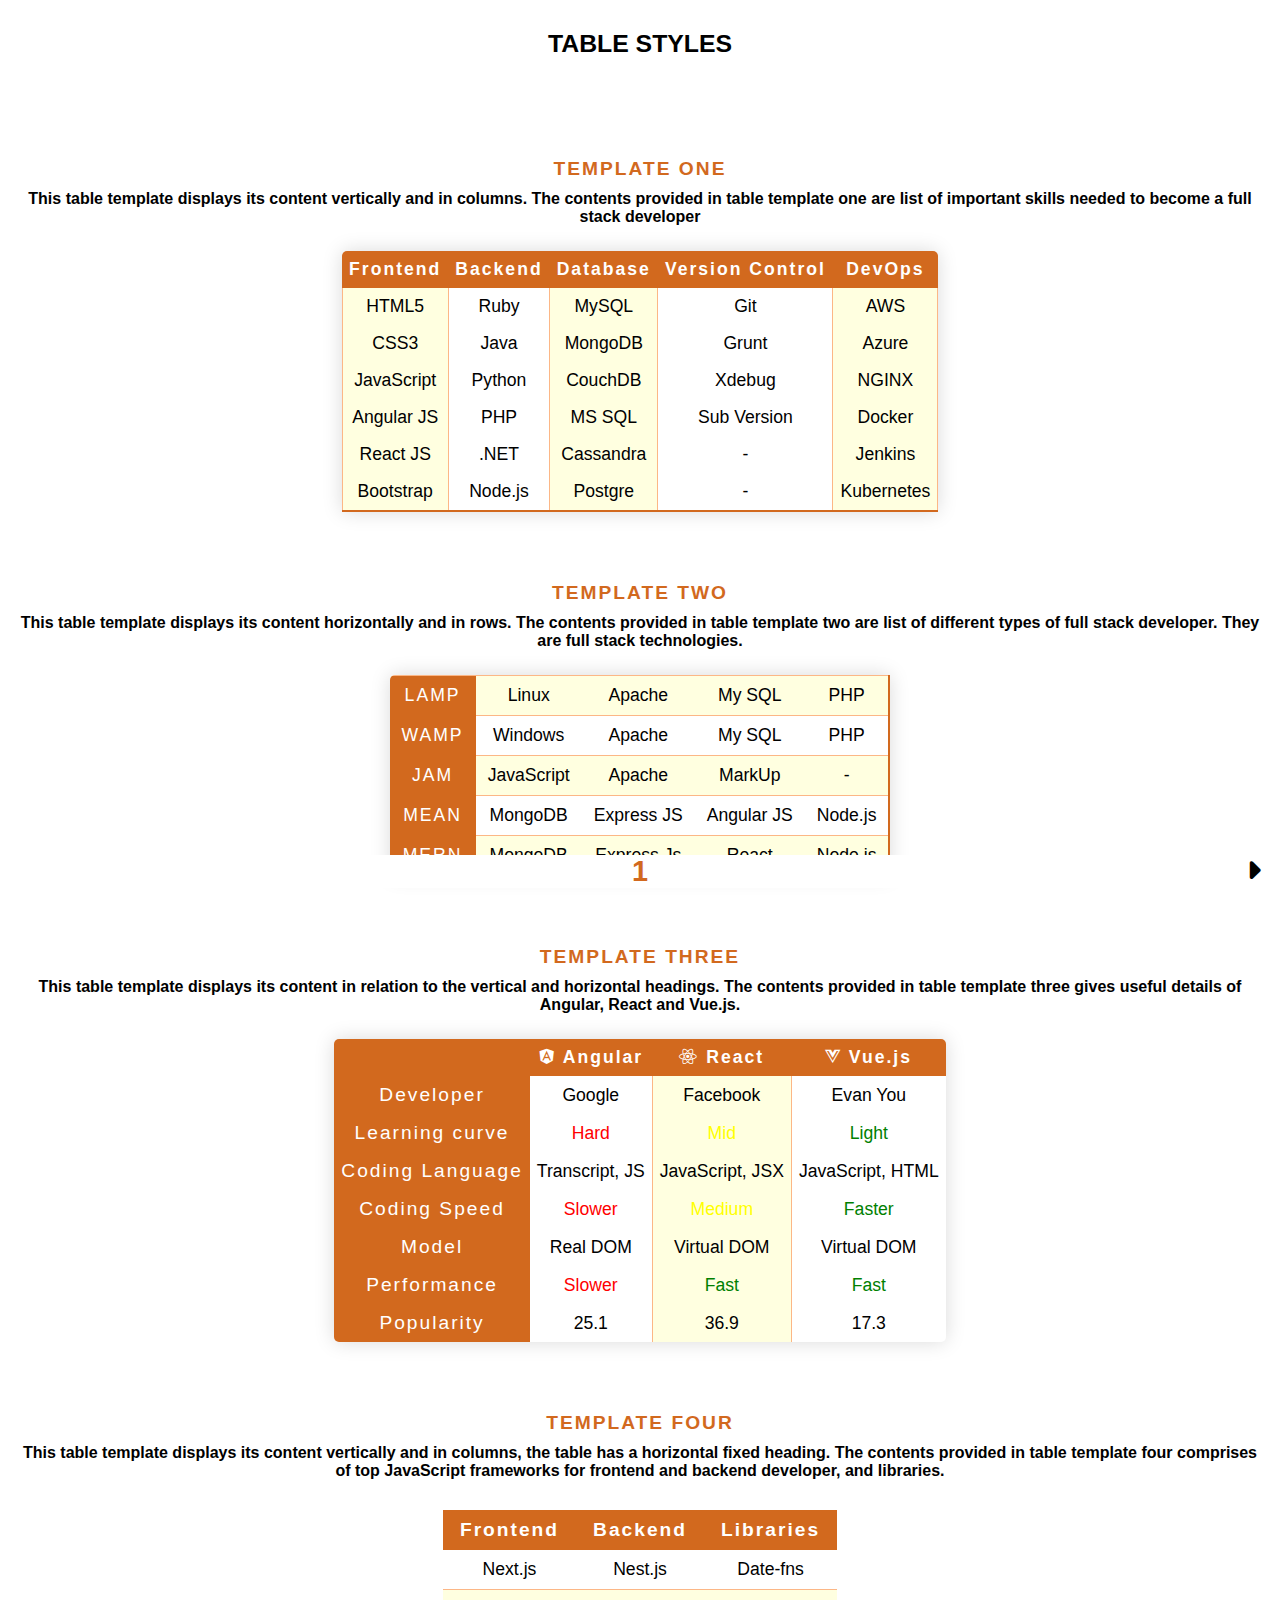
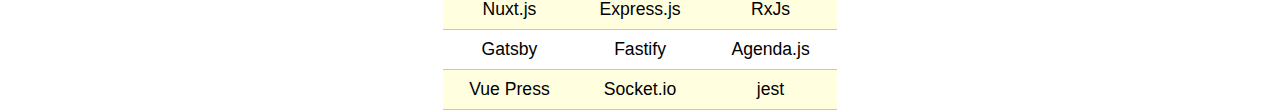
==== index.html @ da41b6b3 "init" ====
<!DOCTYPE html>
<html lang="en">
 <head>
   <meta charset="UTF-8">
   <meta http-equiv="X-UA-Compatible" content="IE=edge">
   <meta name="viewport" content="width=device-width, initial-scale=1.0">
   <title>Table Style One</title>
   <link rel="stylesheet" href="./css/all.css">
   <link rel="stylesheet" href="css/style.css">
 </head>
 <body>
   <div class="title">
     <h1>TABLE STYLES</h1>
     <h2><a href="./index.html" class="prev"> <i class="fa-solid fa-caret-left"> </i></a>  1 <a href="./tabletwo.html"> <i class="fa-solid fa-caret-right"> </i></a></h2>
   </div>
   <div class="sub-title">
     <h3>TEMPLATE ONE</h3>
     <h4>This table template displays its content vertically and in columns. The contents provided in table template one are list of important skills needed to become a full stack developer</h4>
   </div>
   <div class="table-style-one">
     <table class="table-one">
       <thead>
         <tr>
           <th>Frontend</th>
           <th>Backend</th>
           <th>Database</th>
           <th>Version Control</th>
           <th>DevOps</th>
         </tr>
       </thead>
       <tbody>
         <tr>
           <td>HTML5</td>
           <td>Ruby</td>
           <td>MySQL</td>
           <td>Git</td>
           <td>AWS</td>
         </tr>
         <tr>
           <td>CSS3</td>
           <td>Java</td>
           <td>MongoDB</td>
           <td>Grunt</td>
           <td>Azure</td>
         </tr>
         <tr>
           <td>JavaScript</td>
           <td>Python</td>
           <td>CouchDB</td>
           <td>Xdebug</td>
           <td>NGINX</td>
         </tr>
         <tr>
           <td>Angular JS</td>
           <td>PHP</td>
           <td>MS SQL</td>
           <td>Sub Version</td>
           <td>Docker</td>
         </tr>
         <tr>
           <td>React JS</td>
           <td>.NET</td>
           <td>Cassandra</td>
           <td>-</td>
           <td>Jenkins</td>
         </tr>
         <tr>
           <td>Bootstrap</td>
           <td>Node.js</td>
           <td>Postgre</td>
           <td>-</td>
           <td>Kubernetes</td>
         </tr>
       </tbody>
     </table>
   </div>
   
   <div class="sub-title">
     <h3>TEMPLATE TWO</h3>
     <h4>This table template displays its content horizontally and in rows. The contents provided in table template two are list of different types of full stack developer. They are full stack technologies.</h4>
   </div>
   <div class="table-style-two">
     <table class="table-two">
       <tbody class="not-active">
         <td class="not-active">LAMP</td>
         <td>Linux</td>
         <td>Apache</td>
         <td>My SQL</td>
         <td>PHP</td>
       </tbody>
       <tbody>
         <td class="not-active">WAMP</td>
         <td>Windows</td>
         <td>Apache</td>
         <td>My SQL</td>
         <td>PHP</td>
       </tbody>
       <tbody>
         <td class="not-active">JAM</td>
         <td>JavaScript</td>
         <td>Apache</td>
         <td>MarkUp</td>
         <td>-</td>
       </tbody>
       <tbody>
         <td  class="not-active">MEAN</td>
         <td>MongoDB</td>
         <td>Express JS</td>
         <td>Angular JS</td>
         <td>Node.js</td>
       </tbody>
       <tbody>
         <td class="not-active">MERN</td>
         <td>MongoDB</td>
         <td>Express Js</td>
         <td>React</td>
         <td>Node.js</td>
       </tbody>
     </table>
   </div>

   <div class="sub-title">
     <h3>TEMPLATE THREE</h3>
     <h4>This table template displays its content in relation to the vertical and horizontal headings. The contents provided in table template three gives useful details of Angular, React and Vue.js. </h4>
   </div>
   <div class="table-style-three">
     <table class="table-three">
       <thead>
         <tr>
           <th></th>
           <th><i class="fa-brands fa-angular"></i>&nbspAngular</th>
           <th><i class="fa-brands fa-react"></i>&nbspReact</th>
           <th><i class="fa-brands fa-vuejs"></i>&nbspVue.js</th>
         </tr>
       </thead>
       <tbody>
         <tr>
           <td class="active">Developer</td>
           <td>Google</td>
           <td class="shade">Facebook</td>
           <td>Evan You</td>
         </tr>
         <tr>
           <td class="active">Learning curve</td>
           <td class="red">Hard</td>
           <td class="shade yellow">Mid</td>
           <td class="green">Light</td>
         </tr>
         <tr>
           <td class="active">Coding Language</td>
           <td>Transcript, JS</td>
           <td class="shade">JavaScript, JSX</td>
           <td>JavaScript, HTML</td>
         </tr>
         <tr>
           <td class="active">Coding Speed</td>
           <td class="red">Slower</td>
           <td class="shade yellow">Medium</td>
           <td class="green">Faster</td>
         </tr>
         <tr>
           <td class="active">Model</td>
           <td>Real DOM</td>
           <td class="shade">Virtual DOM</td>
           <td>Virtual DOM</td>
         </tr>
         <tr>
           <td class="active">Performance</td>
           <td class="red">Slower</td>
           <td class="shade green">Fast</td>
           <td class="green">Fast</td>
         </tr>
         <tr>
           <td class="active">Popularity</td>
           <td>25.1</td>
           <td class="shade">36.9</td>
           <td>17.3</td>
         </tr>
       </tbody>
     </table>
   </div>

   <div class="sub-title">
     <h3>TEMPLATE FOUR</h3>
     <h4>This table template displays its content vertically and in columns, the table has a horizontal fixed heading. The contents provided in table template four comprises of top JavaScript frameworks for frontend and backend developer, and libraries.</h4>
   </div>
   <div class="table-style-four">
     <table class="table-four">
       <thead>
         <tr>
           <th>Frontend</th>
           <th>Backend</th>
           <th>Libraries</th>
         </tr>
       </thead>
       <tbody>
         <tr>
           <td>Next.js</td>
           <td>Nest.js</td>
           <td>Date-fns</td>
         </tr>
         <tr class="active">
           <td>Nuxt.js</td>
           <td>Express.js</td>
           <td>RxJs</td>
         </tr>
         <tr>
           <td>Gatsby</td>
           <td>Fastify</td>
           <td>Agenda.js</td>
         </tr>
         <tr class="active">
           <td>Vue Press</td>
           <td>Socket.io</td>
           <td>jest</td>
         </tr>
         <tr>
           <td>Bootstrap</td>
           <td>cakePHP</td>
           <td>AOS</td>
         </tr>
         <tr class="active">
           <td>Angular JS</td>
           <td>Phoenix</td>
           <td>Anime.js</td>
         </tr>
         <tr>
           <td>Svelte</td>
           <td>ASP.NET</td>
           <td>Lodash</td>
         </tr>
         <tr class="active">
           <td>Ember.js</td>
           <td>Flask</td>
           <td>Underscore</td>
         </tr>
         <tr>
           <td>Backbone.js</td>
           <td>Django</td>
           <td>D3.js</td>
         </tr>
         <tr class="active">
           <td>Foundation</td>
           <td>Lavarel</td>
           <td>React</td>
         </tr>
         <tr>
           <td>Preact</td>
           <td>Rails</td>
           <td>jQuery</td>
         </tr>
         <tr class="active">
           <td>Semantic</td>
           <td>Spring boot</td>
           <td>Bideo.js</td>
         </tr>
       </tbody>
     </table>
   </div>
   <script src="./scripts/main.js"></script>
 </body>
</html>
---- css/style.css ----
* {
    padding: 0;
    margin: 0;
    box-sizing: border-box;
}

body {
	overflow-x: hidden;
}

::-webkit-scrollbar {
	width: 3px;
}
  
::-webkit-scrollbar-track {
	background: #f1f1f1; 
}
   
::-webkit-scrollbar-thumb {
	background: chocolate; 
}
  
::-webkit-scrollbar-thumb:hover {
	background: rgb(240, 157, 99); 
}

.title {
	display: flex;
	flex-direction: column;
	align-items: center;
	font-family: Arial, Helvetica, sans-serif;
}

.title h1 {
	font-size: 1.55rem;
	margin: 30px auto;
}

.title h2 {
	display: flex;
	justify-content: space-between;
	position: fixed;
	color: chocolate;
	font-family: Arial, Helvetica, sans-serif;
	font-size: 1.8rem;
	background-color: white;
	width: 100%;
	top: 95vh;
	z-index: 1;
}

.title h2 > .prev {
	color: white;
	cursor: default;
}

.title h2 > .prev:hover {
	color: white;
}

.title h2 > a {
	color: black;
	margin-left: 20px;
	margin-right: 20px;
	transition: .3s ease;
}

.title h2 > a:hover {
	color: grey;
}

.sub-title h3 {
	font-family: Arial, Helvetica, sans-serif;
	text-align: center;
	color: chocolate;
	font-size: 1.2rem;
	letter-spacing: 2px;
	margin: 70px 0 10px 0;
}

.sub-title h4 {
	font-family: Arial, Helvetica, sans-serif;
	text-align: center;
	margin: 0px 20px;
}

/* -------------------table-style-one-------------------- */
  
.table-one {
	border-collapse: collapse;
	margin: 25px auto;
	font-family: Arial, Helvetica, sans-serif;
	min-width: 280px;
	overflow: hidden;
	border-radius: 5px 5px 0 0;
	box-shadow: 0 0 20px rgba(0, 0, 0, 0.15);
}

.table-one thead tr {
	background-color: chocolate;
	color: white;
	text-align: center;
	font-size: 1.2rem;
	letter-spacing: 2px;
}
  
.table-one th,
.table-one td {
	padding: 8px 7px;
	font-size: 1.1rem;
	text-align: center;
}

.table-one tbody td:nth-child(1),
.table-one tbody td:nth-child(3),
.table-one tbody td:nth-child(5) {
	background-color: lightyellow;
	border-left: 1px solid rgb(252, 183, 134);
	border-right: 1px solid rgb(252, 183, 134);
}
  
.table-one tbody tr:last-of-type {
	border-bottom: 2px solid chocolate;
}

/* ----------x---------table-style-one-----------x--------- */

/* ---------------------table-style-two---------------------- */

.table-two {
	border-collapse: collapse;
	margin: 25px auto;
	font-family: Arial, Helvetica, sans-serif;
	min-width: 280px;
	border-radius: 5px 0 0 5px;
	overflow: hidden;
	box-shadow: 0 0 20px rgba(0, 0, 0, 0.15);
}
  
.table-two tbody td:first-child {
    background-color: chocolate;
	border-bottom: 1px solid chocolate;
	color: white;
	text-align: center;
	font-size: 1.1rem;
	font-weight: 540;
	letter-spacing: 2px;
	padding: 9px 12px;
}

.table-two td {
	padding: 9px 12px;
	font-size: 1.1rem;
	text-align: center;
}

.table-two .not-active {
  border-top: 1px solid rgb(252, 183, 134);
}

.table-two tbody td:not(.not-active) {
	border-bottom: 1px solid rgb(252, 183, 134);
}
  
.table-two tbody:nth-child(1),
.table-two tbody:nth-child(3),
.table-two tbody:nth-child(5) {
	background-color: lightyellow;
}
  
.table-two tbody td:last-child {
	border-right: 2px solid chocolate;
}

/* -------------x--------table-style-two-----------x----------- */


/* ---------------------table-style-three---------------------- */
  
.table-three {
	border-collapse: collapse;
	margin: 25px auto;
	font-family: Arial, Helvetica, sans-serif;
	min-width: 280px;
	border-radius: 5px 5px 5px 5px;
	overflow: hidden;
	box-shadow: 0 0 20px rgba(0, 0, 0, 0.15);
}

.table-three th,
.table-three td {
	padding: 8px 7px;
	font-size: 1.1rem;
	text-align: center;
}

.table-three tbody tr .red {
	color: red;
}

.table-three tbody tr .yellow {
	color: yellow;
}

.table-three tbody tr .green {
	color: green;
}

.table-style-three .table-three thead tr, 
.table-style-three .table-three .active {
	background-color: chocolate;
	color: white;
	text-align: center;
	font-size: 1.2rem;
	letter-spacing: 2px;
} 

.table-three .shade {
	background-color: lightyellow;
    border-left: 1px solid rgb(252, 183, 134);
	border-right: 1px solid rgb(252, 183, 134);
}

/* ------------x---------table-style-three-----------x----------- */


/* ---------------------table-style-four---------------------- */

.table-style-four {
	margin: 30px auto 0px auto;
}
  
.table-four {
	border-collapse: collapse;
	font-family: Arial, Helvetica, sans-serif;
	min-width: 280px;
	border-radius: 5px 5px 0 0;
	box-shadow: 0 0 20px rgba(0, 0, 0, 0.15);
}

.table-four thead th {
	background-color: chocolate;
	color: white;
	text-align: center;
	font-size: 1.2rem;
	letter-spacing: 2px;
	padding: 9px 17px;
}

.table-four td {
	padding: 9px 12px;
	font-size: 1.1rem;
	text-align: center;
}

.table-four tbody .active {
   background-color: lightyellow;
   border-top: 1px solid rgb(252, 183, 134);
   border-bottom: 1px solid rgb(252, 183, 134);
}
  
.table-style-four {
	overflow-y: scroll;
	height: 200px;
	width: fit-content;
}
  
.table-style-four thead th {
	position: sticky;
	top: 0;
}

/* -----------x----------table-style-four----------x------------ */

 
/* ----------------responsiveness---------------- */
@media only screen and (max-width: 520px) {
.table-style-one, 
.table-style-two, 
.table-style-three, 
.table-style-four {
	width: 80%;
    margin: 0 auto;
	overflow-x: auto;
}

.table-style-four {
	margin-top: 30px;
}

.table-style-one::-webkit-scrollbar, 
.table-style-two::-webkit-scrollbar, 
.table-style-three::-webkit-scrollbar, 
.table-style-four::-webkit-scrollbar {
	display: none;
}

.table-one,
.table-two,
.table-three,
.table-four {
    width: 100%;
}
	
}


/* -------x---------responsiveness-------x--------- */
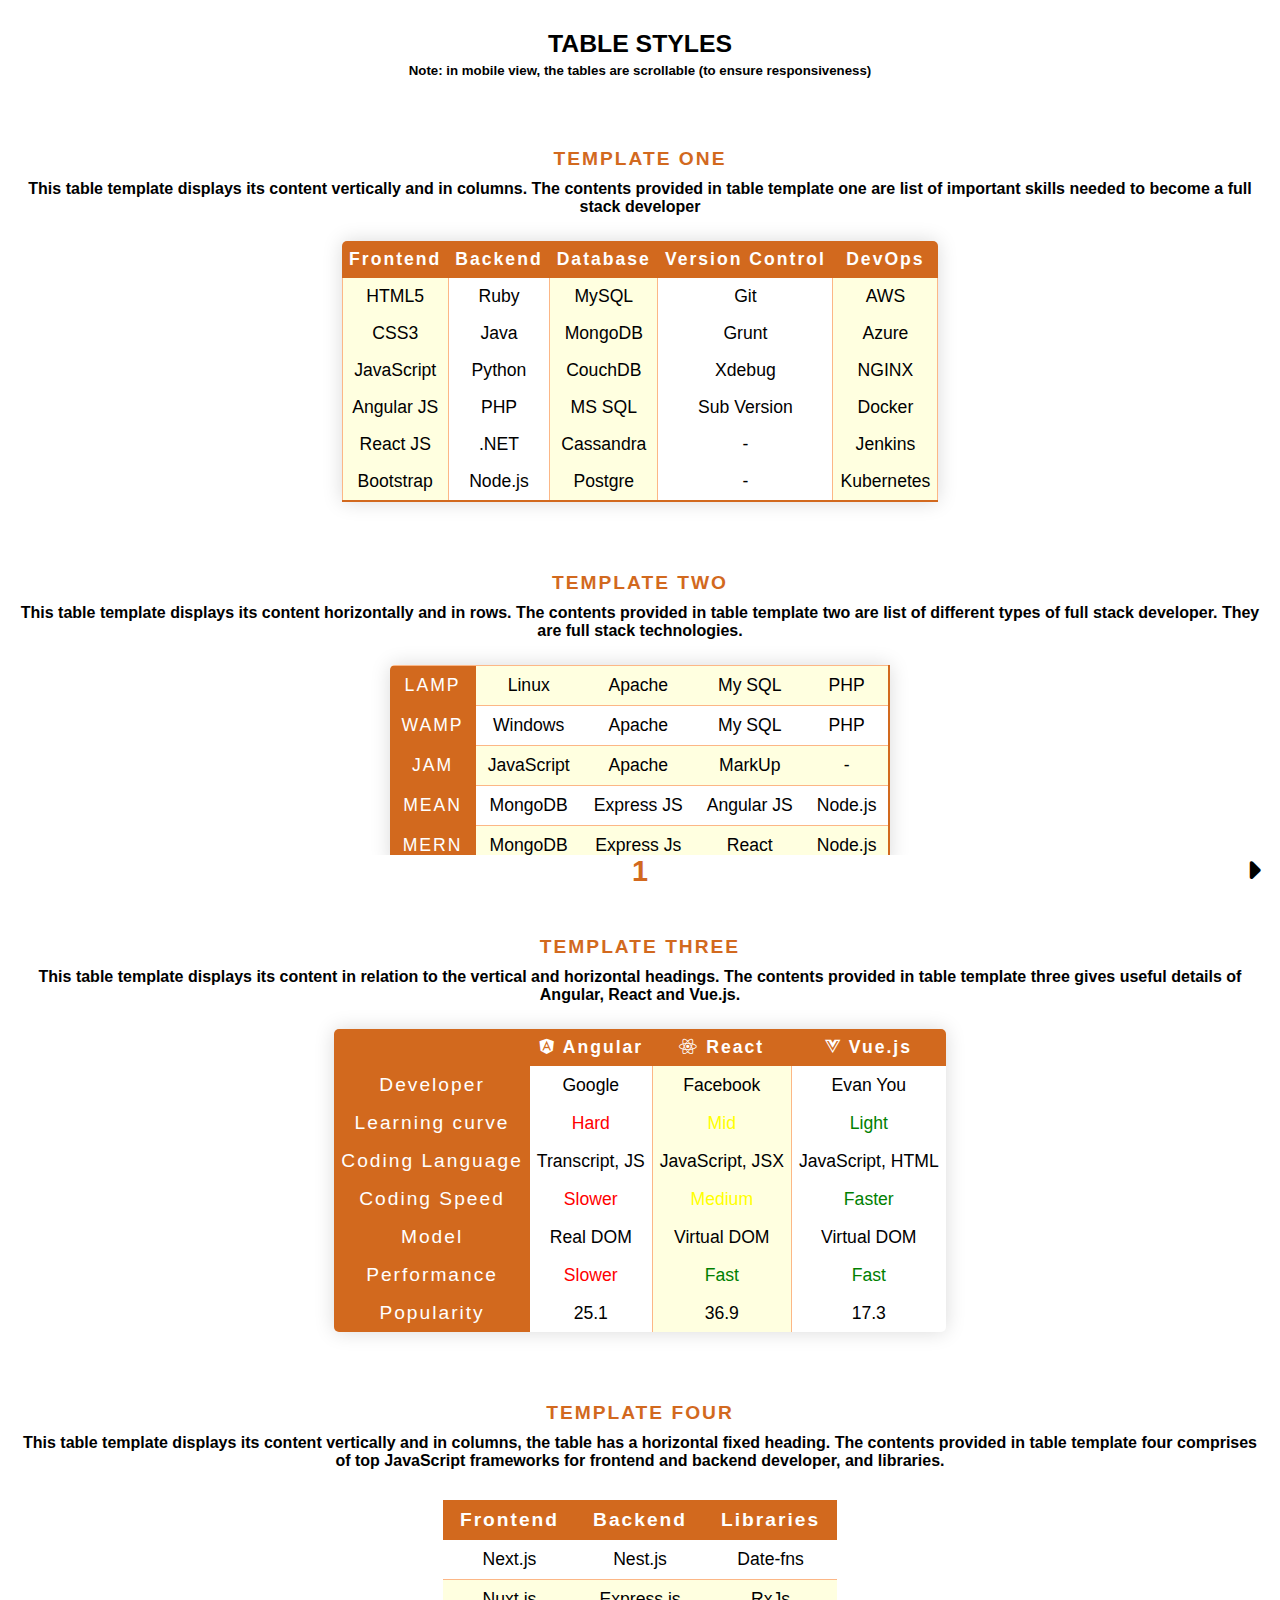
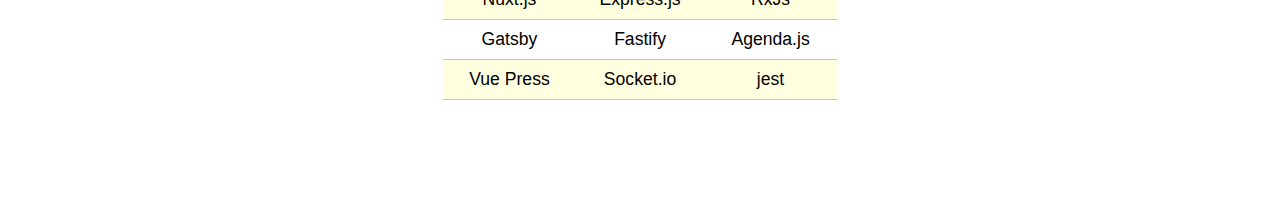
==== commit 3ee3e925: "updated" ====
--- a/index.html
+++ b/index.html
@@ -12,13 +12,14 @@
    <div class="title">
      <h1>TABLE STYLES</h1>
      <h2><a href="./index.html" class="prev"> <i class="fa-solid fa-caret-left"> </i></a>  1 <a href="./tabletwo.html"> <i class="fa-solid fa-caret-right"> </i></a></h2>
-   </div>
+     <h5>Note: in mobile view, the tables are scrollable (to ensure responsiveness)</h5>
+    </div>
    <div class="sub-title">
      <h3>TEMPLATE ONE</h3>
      <h4>This table template displays its content vertically and in columns. The contents provided in table template one are list of important skills needed to become a full stack developer</h4>
    </div>
    <div class="table-style-one">
-     <table class="table-one">
+     <table class="table-one" data-aos="fade-left" data-aos-delay="300">
        <thead>
          <tr>
            <th>Frontend</th>
@@ -257,6 +258,5 @@
        </tbody>
      </table>
    </div>
-   <script src="./scripts/main.js"></script>
  </body>
 </html>--- a/css/style.css
+++ b/css/style.css
@@ -6,6 +6,7 @@
 
 body {
 	overflow-x: hidden;
+	padding: 0px 0px 100px 0px;
 }
 
 ::-webkit-scrollbar {
@@ -67,6 +68,10 @@
 
 .title h2 > a:hover {
 	color: grey;
+}
+
+.title h5 {
+	margin-top: -25px;
 }
 
 .sub-title h3 {
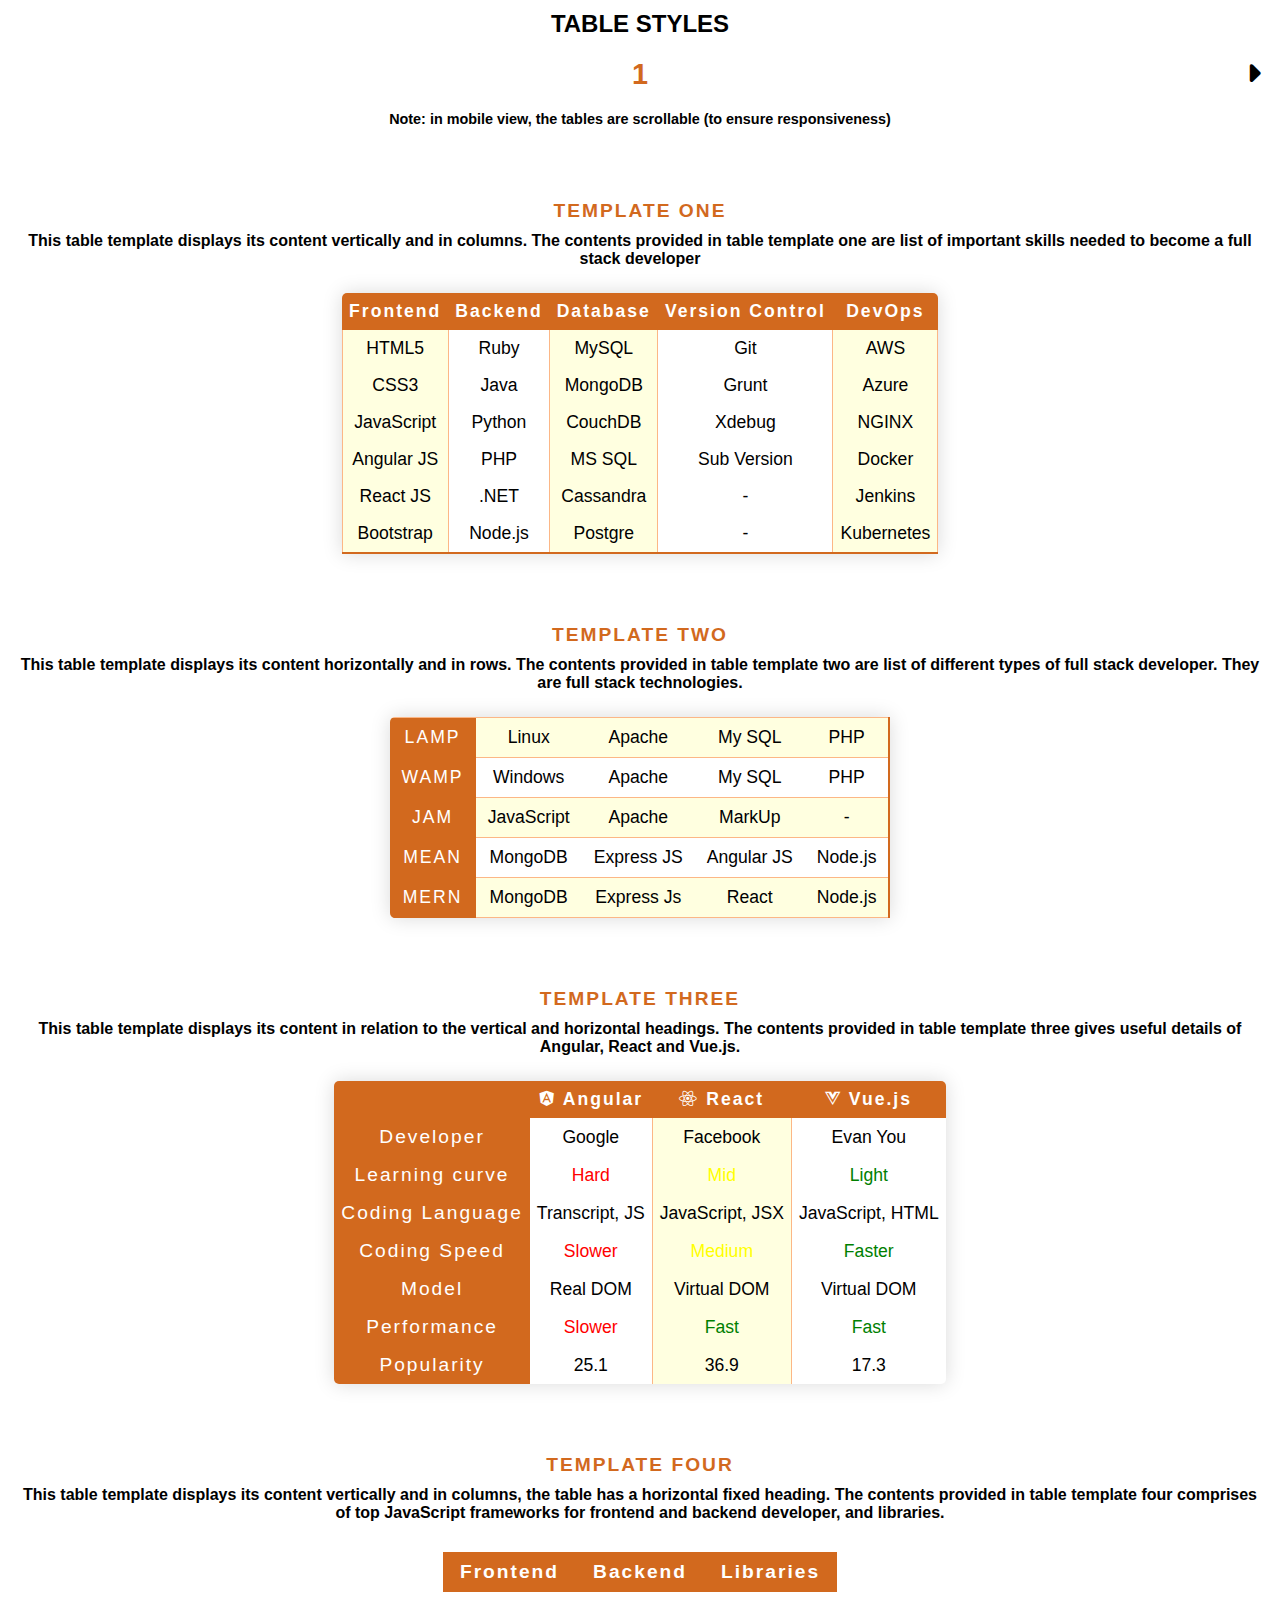
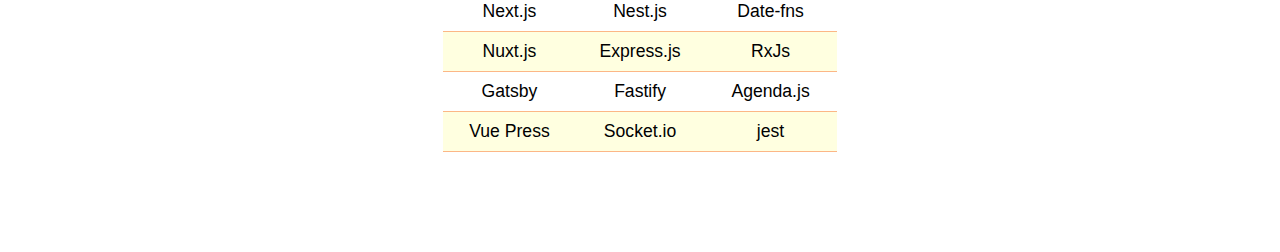
==== commit b131a307: "updated" ====
--- a/index.html
+++ b/index.html
@@ -14,7 +14,7 @@
      <h2><a href="./index.html" class="prev"> <i class="fa-solid fa-caret-left"> </i></a>  1 <a href="./tabletwo.html"> <i class="fa-solid fa-caret-right"> </i></a></h2>
      <h5>Note: in mobile view, the tables are scrollable (to ensure responsiveness)</h5>
     </div>
-   <div class="sub-title">
+   <div class="sub-title active">
      <h3>TEMPLATE ONE</h3>
      <h4>This table template displays its content vertically and in columns. The contents provided in table template one are list of important skills needed to become a full stack developer</h4>
    </div>
--- a/css/style.css
+++ b/css/style.css
@@ -30,23 +30,28 @@
 	flex-direction: column;
 	align-items: center;
 	font-family: Arial, Helvetica, sans-serif;
+	position: fixed;
+	background-color: white;
+	top: 0;
+	width: 100%;
+	padding-bottom: 10px;
 }
 
 .title h1 {
-	font-size: 1.55rem;
-	margin: 30px auto;
+	font-size: 1.5rem;
+	margin: 10px auto;
 }
 
 .title h2 {
 	display: flex;
 	justify-content: space-between;
-	position: fixed;
+	margin-top: 10px;
+	margin-bottom: 10px;
 	color: chocolate;
 	font-family: Arial, Helvetica, sans-serif;
 	font-size: 1.8rem;
 	background-color: white;
 	width: 100%;
-	top: 95vh;
 	z-index: 1;
 }
 
@@ -71,7 +76,13 @@
 }
 
 .title h5 {
-	margin-top: -25px;
+	font-size: 0.9rem;
+	text-align: center;
+	margin: 10px auto;
+}
+
+.active {
+	margin-top: 200px;
 }
 
 .sub-title h3 {
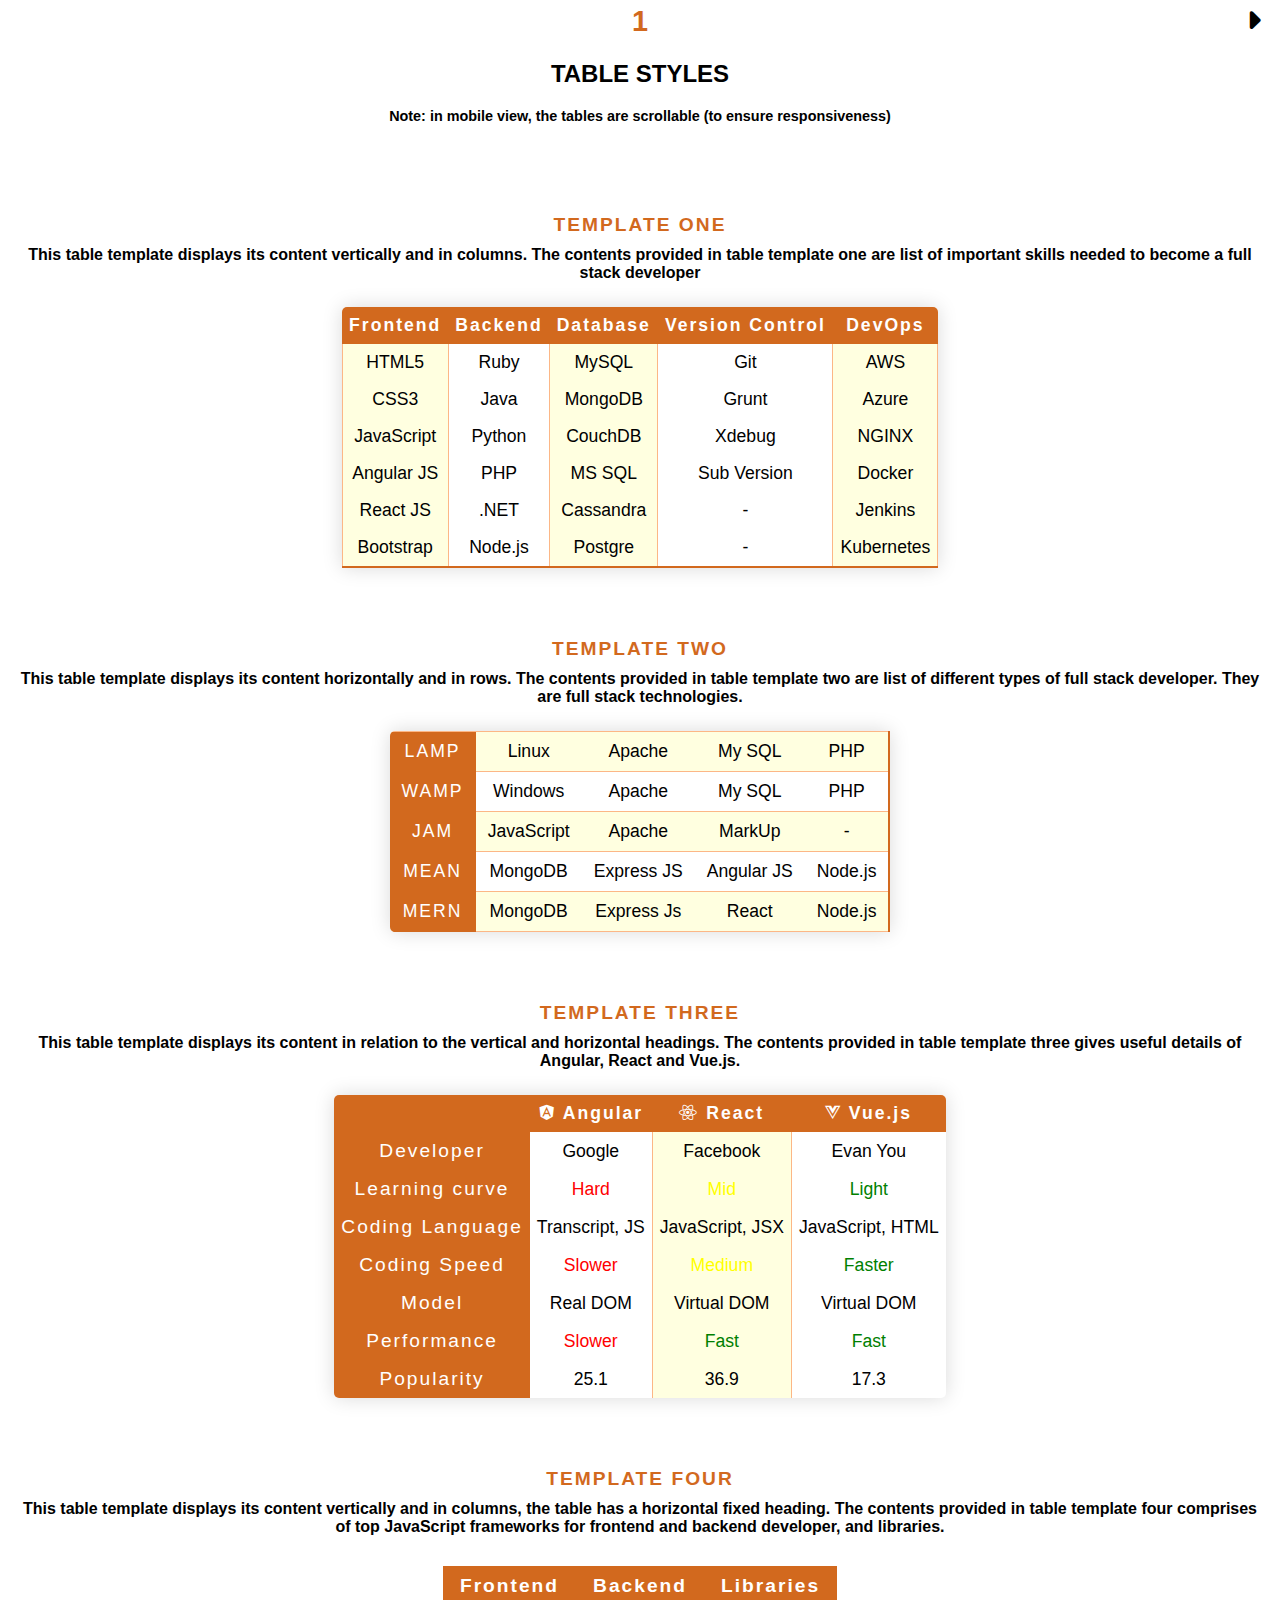
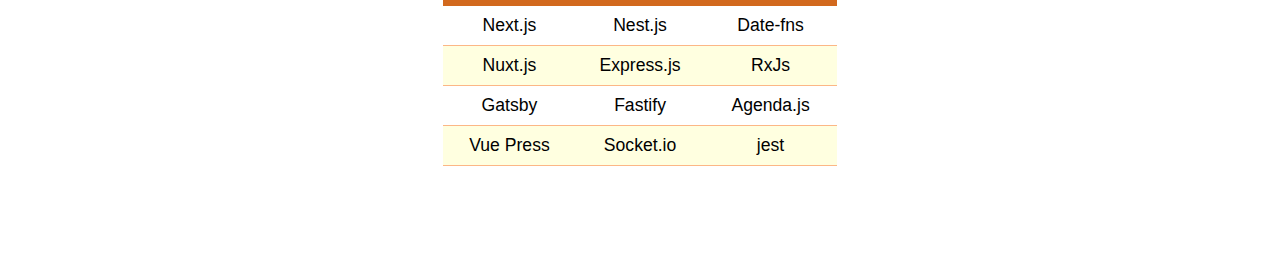
==== commit 0f6ffd9a: "updated" ====
--- a/index.html
+++ b/index.html
@@ -10,8 +10,8 @@
  </head>
  <body>
    <div class="title">
+    <h2><a href="./index.html" class="prev"> <i class="fa-solid fa-caret-left"> </i></a>  1 <a href="./tabletwo.html"> <i class="fa-solid fa-caret-right"> </i></a></h2>
      <h1>TABLE STYLES</h1>
-     <h2><a href="./index.html" class="prev"> <i class="fa-solid fa-caret-left"> </i></a>  1 <a href="./tabletwo.html"> <i class="fa-solid fa-caret-right"> </i></a></h2>
      <h5>Note: in mobile view, the tables are scrollable (to ensure responsiveness)</h5>
     </div>
    <div class="sub-title active">
--- a/css/style.css
+++ b/css/style.css
@@ -30,10 +30,8 @@
 	flex-direction: column;
 	align-items: center;
 	font-family: Arial, Helvetica, sans-serif;
-	position: fixed;
-	background-color: white;
-	top: 0;
 	width: 100%;
+	margin-top: 50px;
 	padding-bottom: 10px;
 }
 
@@ -43,15 +41,18 @@
 }
 
 .title h2 {
+	position: fixed;
+	background-color: white;
 	display: flex;
 	justify-content: space-between;
-	margin-top: 10px;
 	margin-bottom: 10px;
+	padding-top: 5px;
 	color: chocolate;
 	font-family: Arial, Helvetica, sans-serif;
 	font-size: 1.8rem;
 	background-color: white;
 	width: 100%;
+	top: 0;
 	z-index: 1;
 }
 
@@ -82,7 +83,7 @@
 }
 
 .active {
-	margin-top: 200px;
+	margin-top: 30px;
 }
 
 .sub-title h3 {
